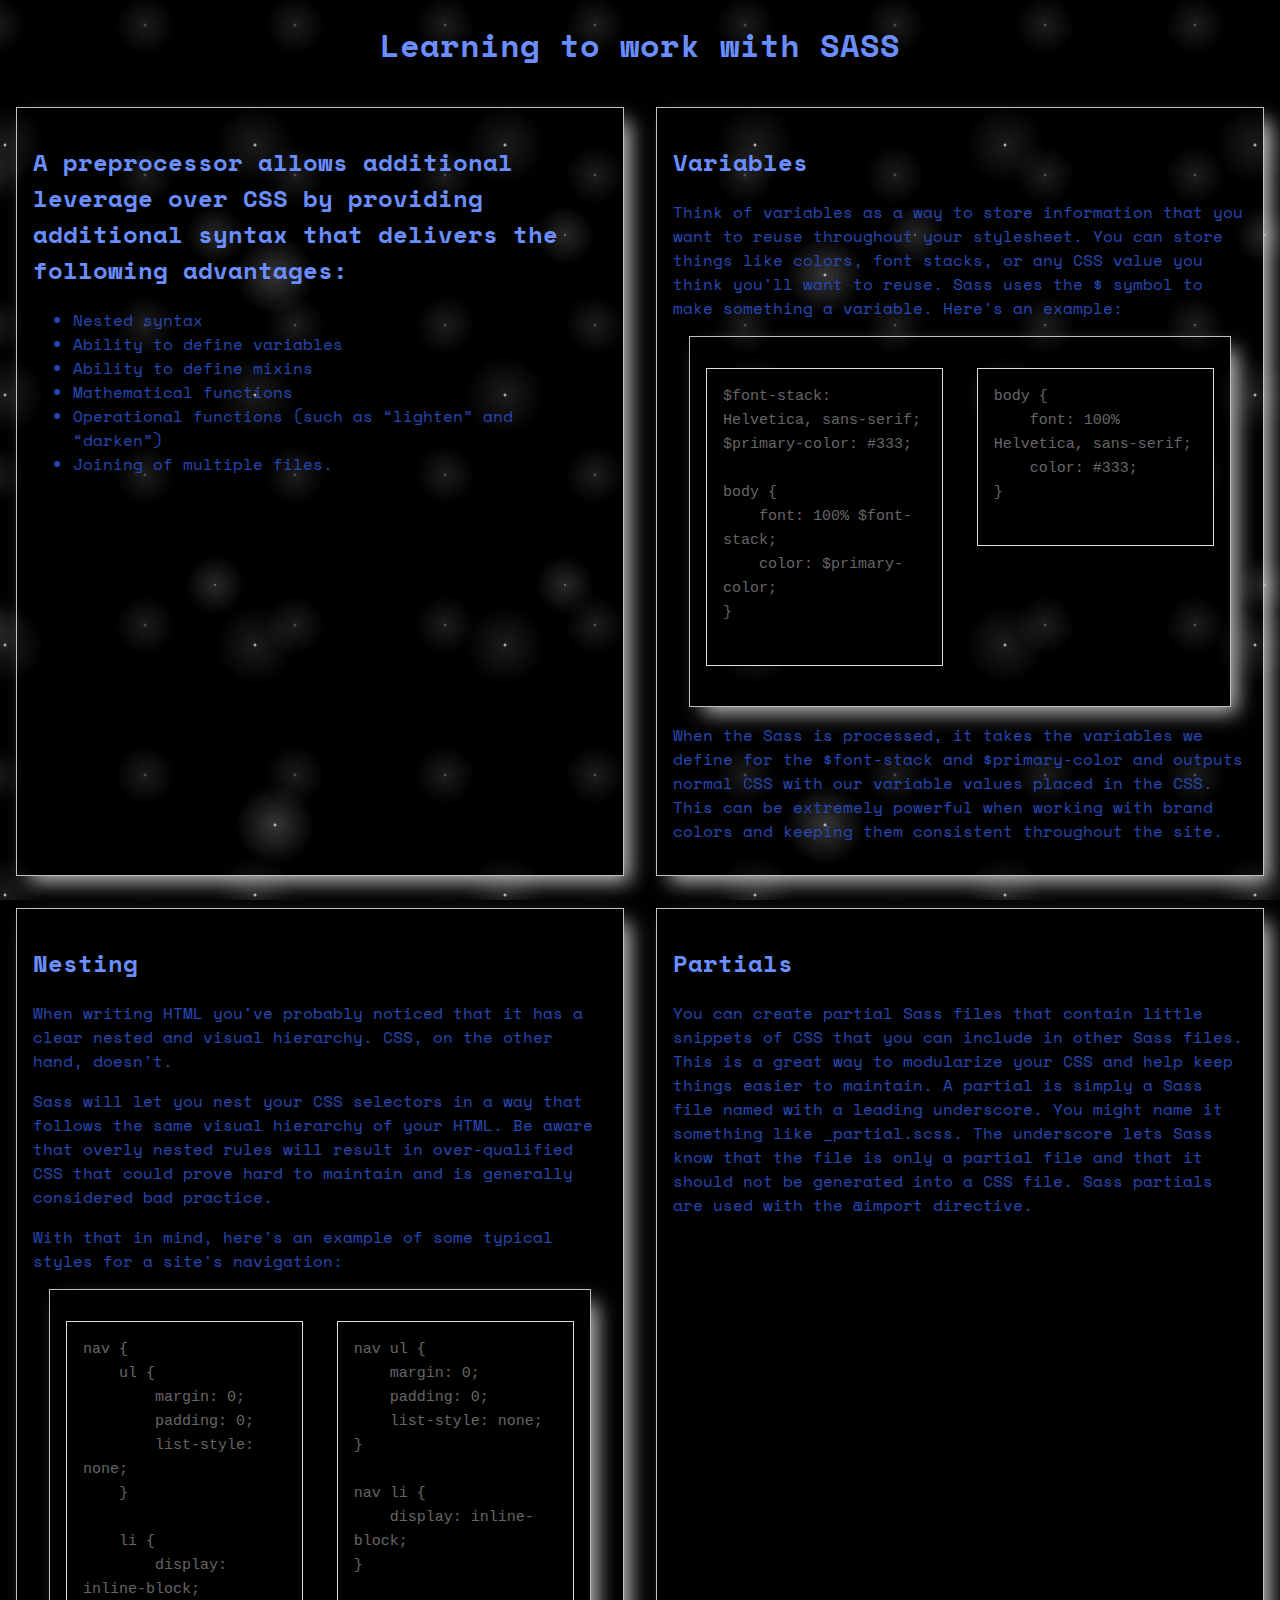
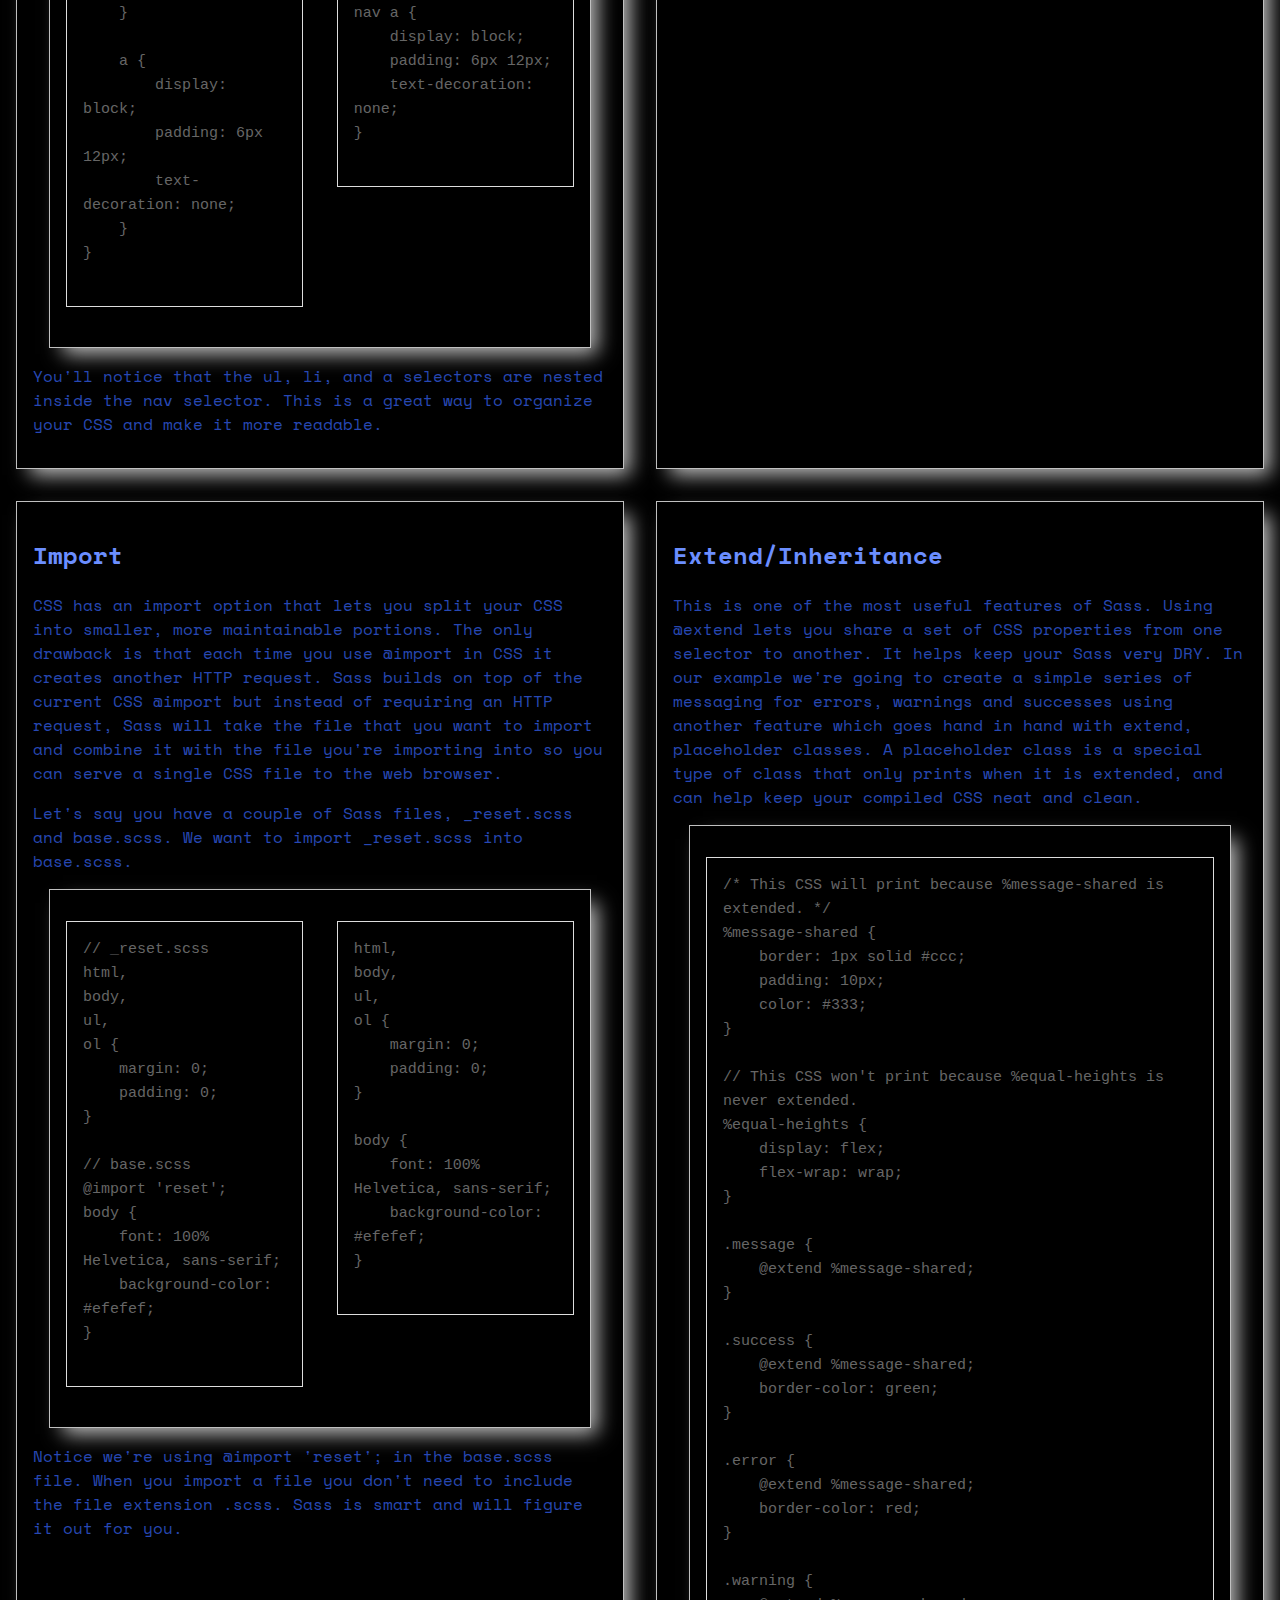
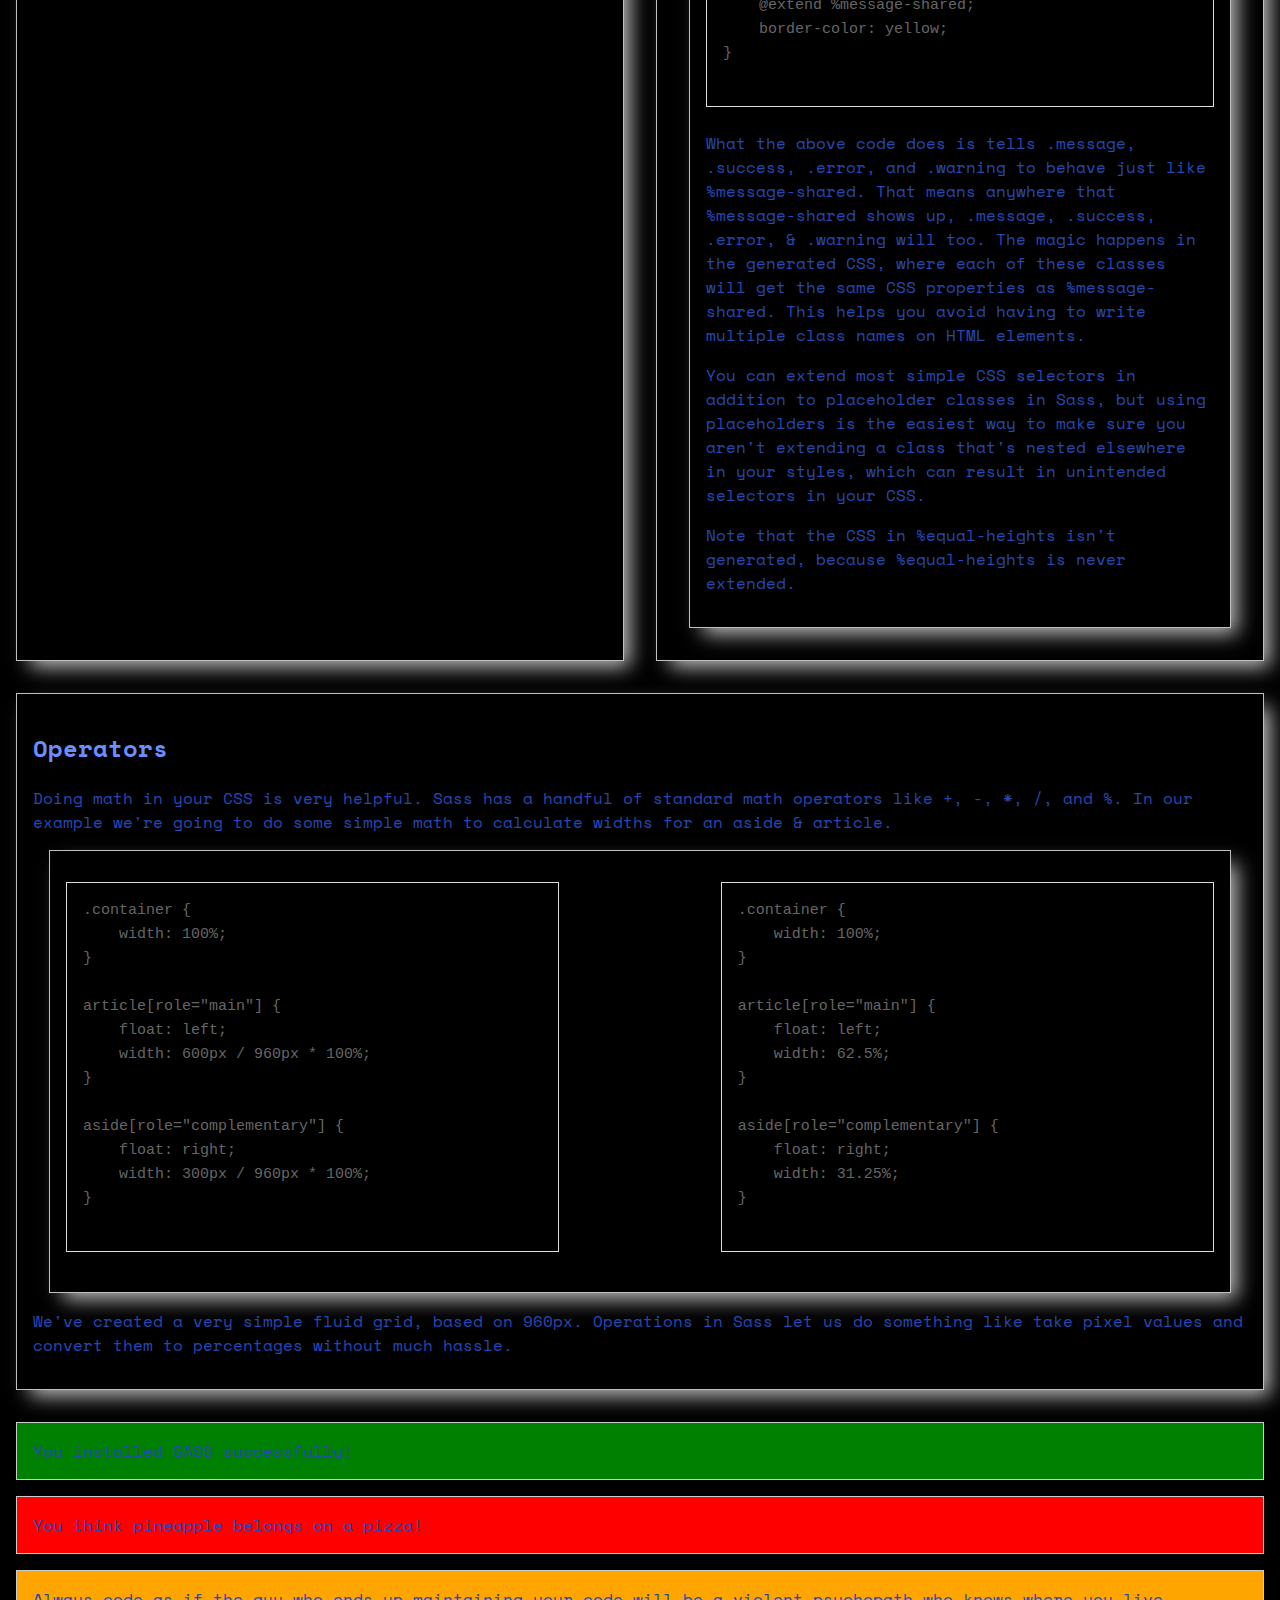
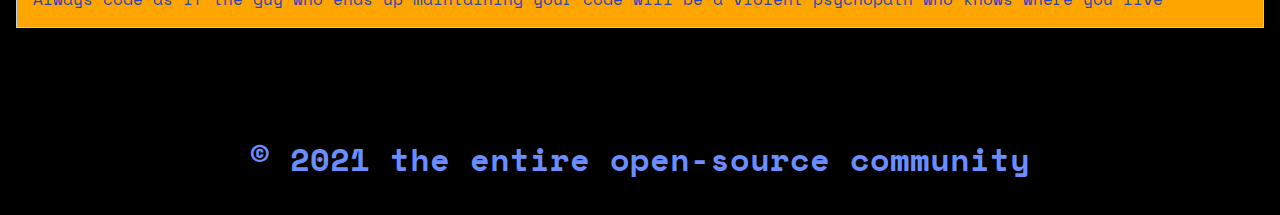
==== index.html @ 3fe2affa "Part 1" ====
<!DOCTYPE html>
<html lang="en">
  <head>
    <meta charset="UTF-8" />
    <meta
      name="viewport"
      content="width=device-width, user-scalable=no, initial-scale=1.0, maximum-scale=1.0, minimum-scale=1.0"
    />
    <meta http-equiv="X-UA-Compatible" content="ie=edge" />
    <title>Learning to work with SASS</title>

    <link
      href="https://fonts.googleapis.com/css?family=Space+Mono&display=swap"
      rel="stylesheet"
    />

    <link href="style/style.css" type="text/css" rel="stylesheet" />
  </head>
  <body>
    <header>
      <h1>Learning to work with SASS</h1>
    </header>

    <article>
      <section id="selling-points">
        <h2>
          A preprocessor allows additional leverage over CSS by providing
          additional syntax that delivers the following advantages:
        </h2>

        <ul>
          <li>Nested syntax</li>
          <li>Ability to define variables</li>
          <li>Ability to define mixins</li>
          <li>Mathematical functions</li>
          <li>Operational functions (such as “lighten” and “darken”)</li>
          <li>Joining of multiple files.</li>
        </ul>
      </section>

      <section>
        <h2>Variables</h2>
        <p>
          Think of variables as a way to store information that you want to
          reuse throughout your stylesheet. You can store things like colors,
          font stacks, or any CSS value you think you'll want to reuse. Sass
          uses the $ symbol to make something a variable. Here's an example:
        </p>

        <section>
          <pre class="before">
$font-stack: Helvetica, sans-serif;
$primary-color: #333;

body {
    font: 100% $font-stack;
    color: $primary-color;
}
          </pre>
          <pre class="after">
body {
    font: 100% Helvetica, sans-serif;
    color: #333;
}
          </pre>
        </section>

        <p>
          When the Sass is processed, it takes the variables we define for the
          $font-stack and $primary-color and outputs normal CSS with our
          variable values placed in the CSS. This can be extremely powerful when
          working with brand colors and keeping them consistent throughout the
          site.
        </p>
      </section>

      <section>
        <h2>Nesting</h2>
        <p>
          When writing HTML you've probably noticed that it has a clear nested
          and visual hierarchy. CSS, on the other hand, doesn't.
        </p>

        <p>
          Sass will let you nest your CSS selectors in a way that follows the
          same visual hierarchy of your HTML. Be aware that overly nested rules
          will result in over-qualified CSS that could prove hard to maintain
          and is generally considered bad practice.
        </p>

        <p>
          With that in mind, here's an example of some typical styles for a
          site's navigation:
        </p>

        <section>
          <pre class="before">
nav {
    ul {
        margin: 0;
        padding: 0;
        list-style: none;
    }

    li {
        display: inline-block;
    }

    a {
        display: block;
        padding: 6px 12px;
        text-decoration: none;
    }
}
          </pre>
          <pre class="after">
nav ul {
    margin: 0;
    padding: 0;
    list-style: none;
}

nav li {
    display: inline-block;
}

nav a {
    display: block;
    padding: 6px 12px;
    text-decoration: none;
}
          </pre>
        </section>

        <p>
          You'll notice that the ul, li, and a selectors are nested inside the
          nav selector. This is a great way to organize your CSS and make it
          more readable.
        </p>
      </section>
      <section>
        <h2>Partials</h2>
        <p>
          You can create partial Sass files that contain little snippets of CSS
          that you can include in other Sass files. This is a great way to
          modularize your CSS and help keep things easier to maintain. A partial
          is simply a Sass file named with a leading underscore. You might name
          it something like _partial.scss. The underscore lets Sass know that
          the file is only a partial file and that it should not be generated
          into a CSS file. Sass partials are used with the @import directive.
        </p>
      </section>
      <section>
        <h2>Import</h2>
        <p>
          CSS has an import option that lets you split your CSS into smaller,
          more maintainable portions. The only drawback is that each time you
          use @import in CSS it creates another HTTP request. Sass builds on top
          of the current CSS @import but instead of requiring an HTTP request,
          Sass will take the file that you want to import and combine it with
          the file you're importing into so you can serve a single CSS file to
          the web browser.
        </p>

        <p>
          Let's say you have a couple of Sass files, _reset.scss and base.scss.
          We want to import _reset.scss into base.scss.
        </p>

        <section>
          <pre class="before">
// _reset.scss
html,
body,
ul,
ol {
    margin: 0;
    padding: 0;
}

// base.scss
@import 'reset';
body {
    font: 100% Helvetica, sans-serif;
    background-color: #efefef;
}
          </pre>
          <pre class="after">
html,
body,
ul,
ol {
    margin: 0;
    padding: 0;
}

body {
    font: 100% Helvetica, sans-serif;
    background-color: #efefef;
}
          </pre>
        </section>

        <p>
          Notice we're using @import 'reset'; in the base.scss file. When you
          import a file you don't need to include the file extension .scss. Sass
          is smart and will figure it out for you.
        </p>
      </section>
      <section>
        <h2>Extend/Inheritance</h2>
        <p>
          This is one of the most useful features of Sass. Using @extend lets
          you share a set of CSS properties from one selector to another. It
          helps keep your Sass very DRY. In our example we're going to create a
          simple series of messaging for errors, warnings and successes using
          another feature which goes hand in hand with extend, placeholder
          classes. A placeholder class is a special type of class that only
          prints when it is extended, and can help keep your compiled CSS neat
          and clean.
        </p>
        <section>
          <pre>
/* This CSS will print because %message-shared is extended. */
%message-shared {
    border: 1px solid #ccc;
    padding: 10px;
    color: #333;
}

// This CSS won't print because %equal-heights is never extended.
%equal-heights {
    display: flex;
    flex-wrap: wrap;
}

.message {
    @extend %message-shared;
}

.success {
    @extend %message-shared;
    border-color: green;
}

.error {
    @extend %message-shared;
    border-color: red;
}

.warning {
    @extend %message-shared;
    border-color: yellow;
}
          </pre>

          <p>
            What the above code does is tells .message, .success, .error, and
            .warning to behave just like %message-shared. That means anywhere
            that %message-shared shows up, .message, .success, .error, &
            .warning will too. The magic happens in the generated CSS, where
            each of these classes will get the same CSS properties as
            %message-shared. This helps you avoid having to write multiple class
            names on HTML elements.
          </p>

          <p>
            You can extend most simple CSS selectors in addition to placeholder
            classes in Sass, but using placeholders is the easiest way to make
            sure you aren't extending a class that's nested elsewhere in your
            styles, which can result in unintended selectors in your CSS.
          </p>
          <p>
            Note that the CSS in %equal-heights isn't generated, because
            %equal-heights is never extended.
          </p>
        </section>
      </section>
      <section>
        <h2>Operators</h2>
        <p>
          Doing math in your CSS is very helpful. Sass has a handful of standard
          math operators like +, -, *, /, and %. In our example we're going to
          do some simple math to calculate widths for an aside & article.
        </p>

        <section>
          <pre class="before">
.container {
    width: 100%;
}

article[role="main"] {
    float: left;
    width: 600px / 960px * 100%;
}

aside[role="complementary"] {
    float: right;
    width: 300px / 960px * 100%;
}
          </pre>
          <pre class="after">
.container {
    width: 100%;
}

article[role="main"] {
    float: left;
    width: 62.5%;
}

aside[role="complementary"] {
    float: right;
    width: 31.25%;
}
          </pre>
        </section>

        <p>
          We've created a very simple fluid grid, based on 960px. Operations in
          Sass let us do something like take pixel values and convert them to
          percentages without much hassle.
        </p>
      </section>
    </article>

    <p class="success">
      You installed SASS successfully!
    </p>
    <p class="error">
      You think pineapple belongs on a pizza!
    </p>
    <p class="warning">
      Always code as if the guy who ends up maintaining your code will be a
      violent psychopath who knows where you live
    </p>

    <footer>
      <h6>&copy; 2021 the entire open-source community</h6>
    </footer>
  </body>
</html>
---- style/style.css ----
body {
  font: 100% "Space Mono", monospace;
  color: #2748b3;
  background-color: #000;
  margin: 0px;
  padding: 0px;
  background-image: radial-gradient(#fff, rgba(255, 255, 255, 0.2) 2px, transparent 40px), radial-gradient(#fff, rgba(255, 255, 255, 0.15) 1px, transparent 30px), radial-gradient(#fff, rgba(255, 255, 255, 0.1) 2px, transparent 40px), radial-gradient(rgba(255, 255, 255, 0.4), rgba(255, 255, 255, 0.1) 2px, transparent 30px);
  background-size: 550px 550px, 350px 350px, 250px 250px, 150px 150px;
  background-position: 0 0, 40px 60px, 130px 270px, 70px 100px;
  background-attachment: fixed;
}

body article {
  display: -webkit-box;
  display: -ms-flexbox;
  display: flex;
  -ms-flex-wrap: wrap;
      flex-wrap: wrap;
}

body article section {
  -webkit-box-flex: 1;
      -ms-flex-positive: 1;
          flex-grow: 1;
  -ms-flex-preferred-size: 45%;
      flex-basis: 45%;
  border: 1px silver solid;
  -webkit-box-shadow: 10px 10px 19px -4px rgba(255, 255, 255, 0.75);
  box-shadow: 10px 10px 19px -4px rgba(255, 255, 255, 0.75);
  padding: 16px;
  margin: 16px;
  clear: both;
  overflow: auto;
  -webkit-box-sizing: border-box;
          box-sizing: border-box;
}

body article section #selling-points {
  -webkit-box-flex: 2;
      -ms-flex-positive: 2;
          flex-grow: 2;
  -ms-flex-preferred-size: 100%;
      flex-basis: 100%;
}

body article pre {
  background: #000;
  border: 1px solid #ddd;
  color: #666;
  font-family: monospace;
  font-size: 15px;
  line-height: 1.6;
  margin-bottom: 1.6em;
  max-width: 100%;
  overflow: auto;
  padding: 16px;
  display: block;
  white-space: pre-wrap;
}

body article pre.before {
  float: left;
  width: 40%;
}

body article pre.after {
  float: right;
  width: 40%;
}

body h1,
body h2,
body h6 {
  color: #6b8eff;
}

body h1 {
  text-align: center;
}

body h6 {
  text-align: center;
  font-size: 2em;
  padding: 32px;
  margin-bottom: 0px;
}

body .message, body .success, body .error, body .warning {
  border: 1px solid #ccc;
  padding: 16px;
  margin: 16px;
  color: #2748b3;
}

body .message {
  background-color: #000;
}

body .success {
  background-color: green;
}

body .error {
  background-color: red;
}

body .warning {
  background-color: orange;
}
/*# sourceMappingURL=style.css.map */
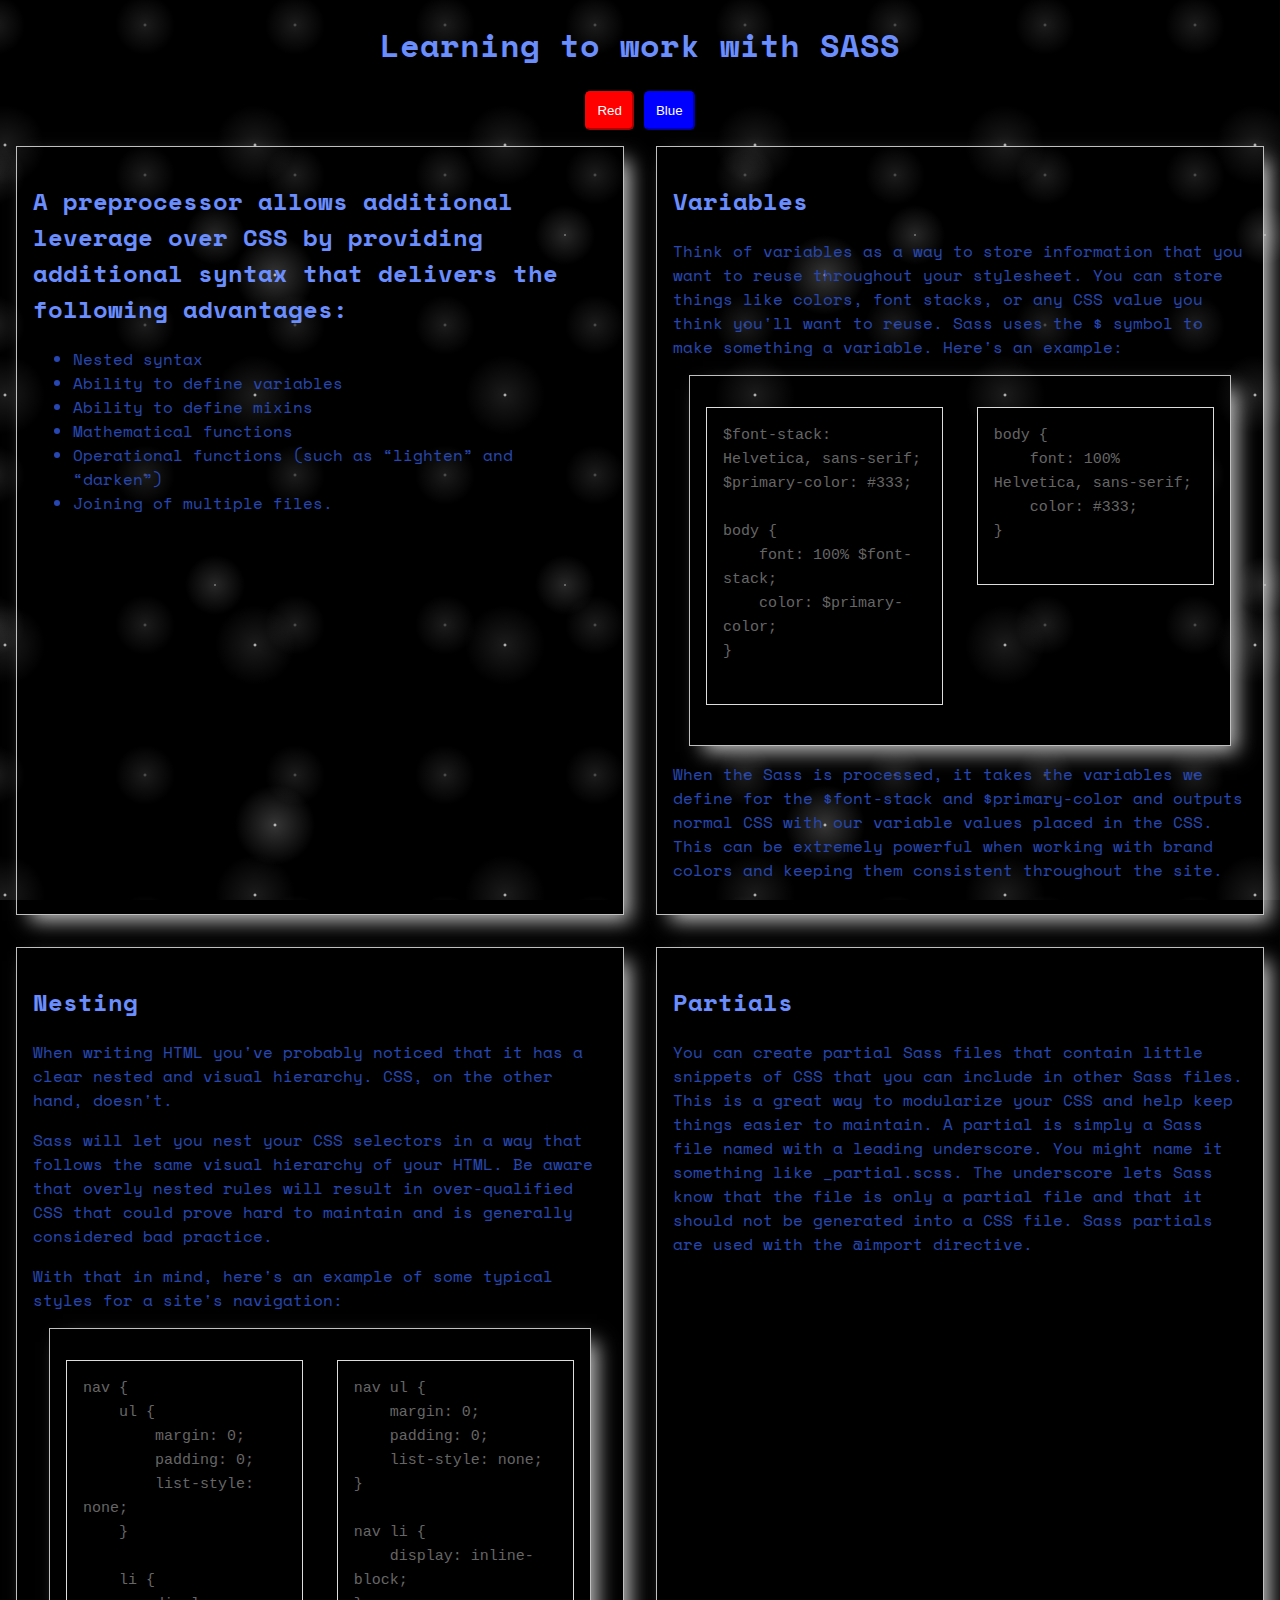
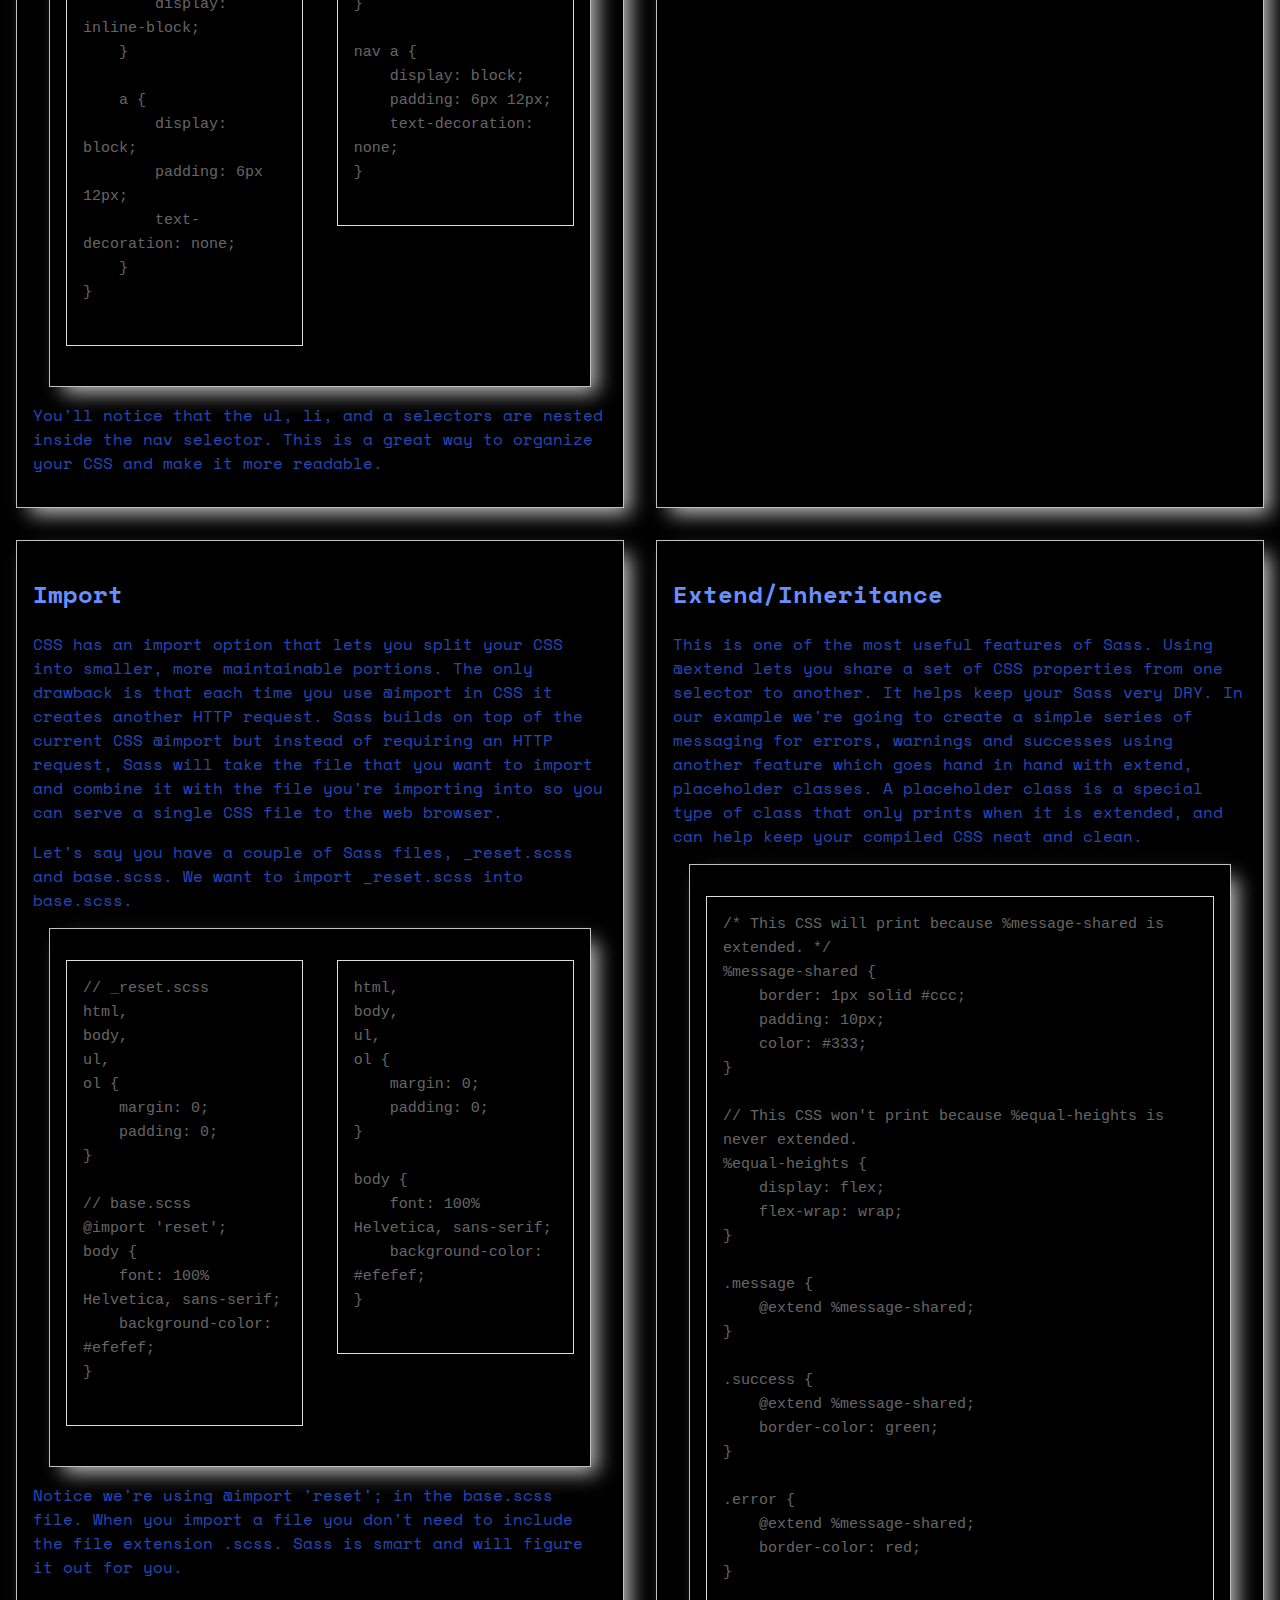
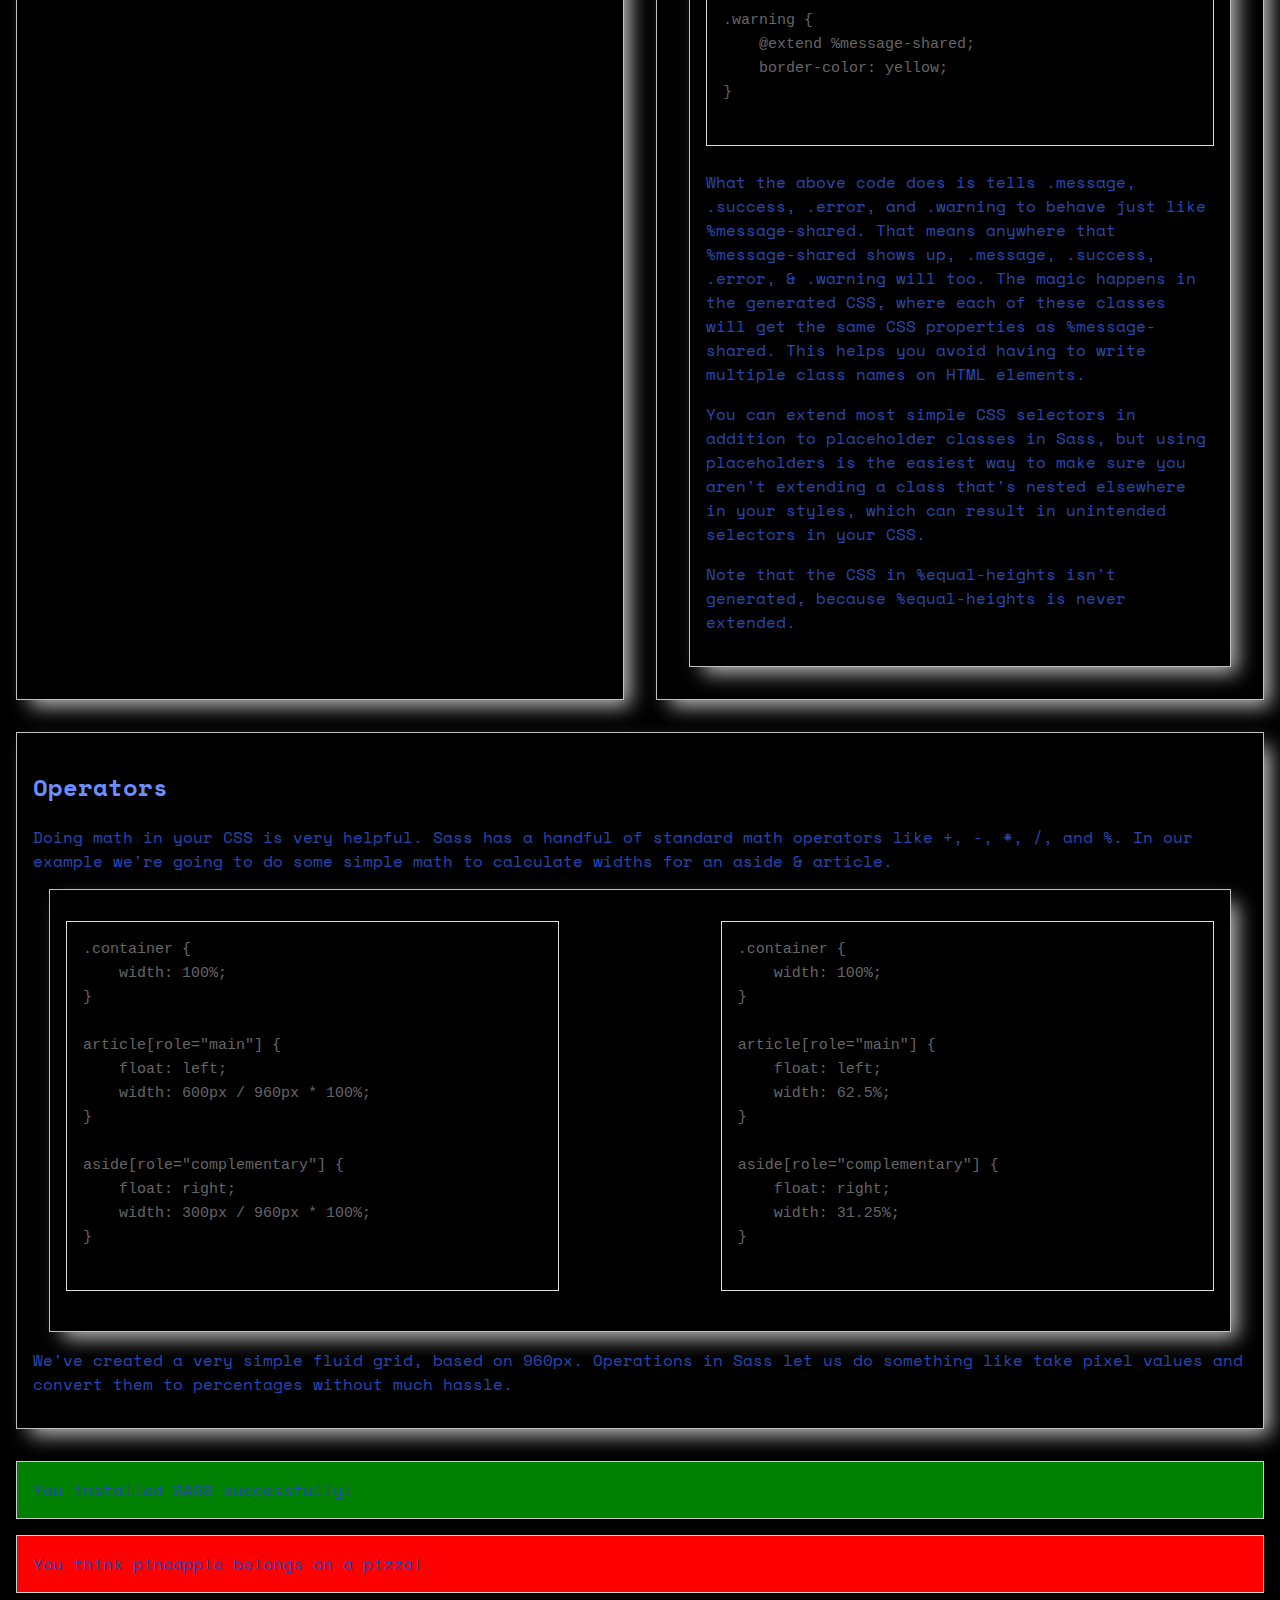
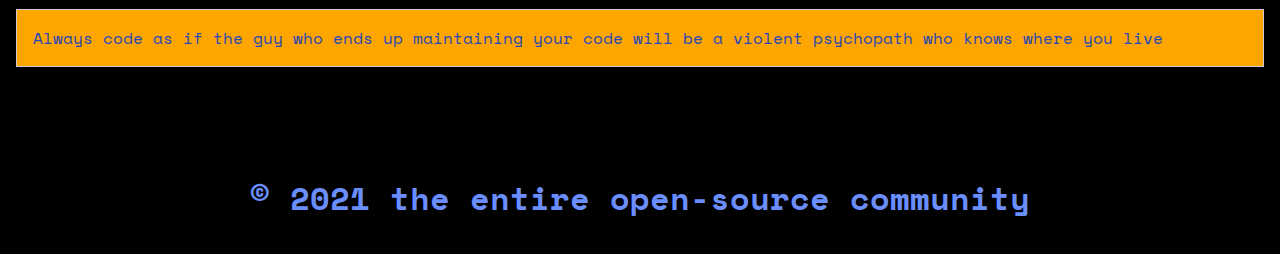
==== commit c2182892: "Red/blue buttons with jQuery functions added" ====
--- a/index.html
+++ b/index.html
@@ -15,11 +15,20 @@
     />
 
     <link href="style/style.css" type="text/css" rel="stylesheet" />
+
+    <script src="https://code.jquery.com/jquery-3.5.0.js"></script>
+
   </head>
+
   <body>
     <header>
       <h1>Learning to work with SASS</h1>
     </header>
+
+    <div id="buttons">
+        <button id="red-button" class="button" href="#">Red</button>
+        <button id="blue-button" class="button" href="#">Blue</button>
+    </div> 
 
     <article>
       <section id="selling-points">
@@ -340,4 +349,16 @@
       <h6>&copy; 2021 the entire open-source community</h6>
     </footer>
   </body>
+
+  <script>
+    $("#red-button").click(function(){
+        $("body").css("background-color","antiquewhite");
+        $("body").css("color","red");
+    })
+    $("#blue-button").click(function(){
+        $("body").css("background-color","#000");
+        $("body").css("color","#2748b3");
+    })
+  </script>
+
 </html>--- a/style/style.css
+++ b/style/style.css
@@ -8,6 +8,41 @@
   background-size: 550px 550px, 350px 350px, 250px 250px, 150px 150px;
   background-position: 0 0, 40px 60px, 130px 270px, 70px 100px;
   background-attachment: fixed;
+}
+
+body #buttons {
+  text-align: center;
+}
+
+body .button {
+  padding: 10px;
+  text-decoration: none;
+  display: inline-block;
+  border-radius: 5px;
+}
+
+body #red-button, body #red-button:visited {
+  background-color: red;
+  border-color: red;
+  color: white;
+}
+
+body #red-button:hover {
+  background-color: white;
+  border-color: white;
+  color: red;
+}
+
+body #blue-button, body #blue-button:visited {
+  background-color: blue;
+  border-color: blue;
+  color: white;
+}
+
+body #blue-button:hover {
+  background-color: white;
+  border-color: white;
+  color: blue;
 }
 
 body article {
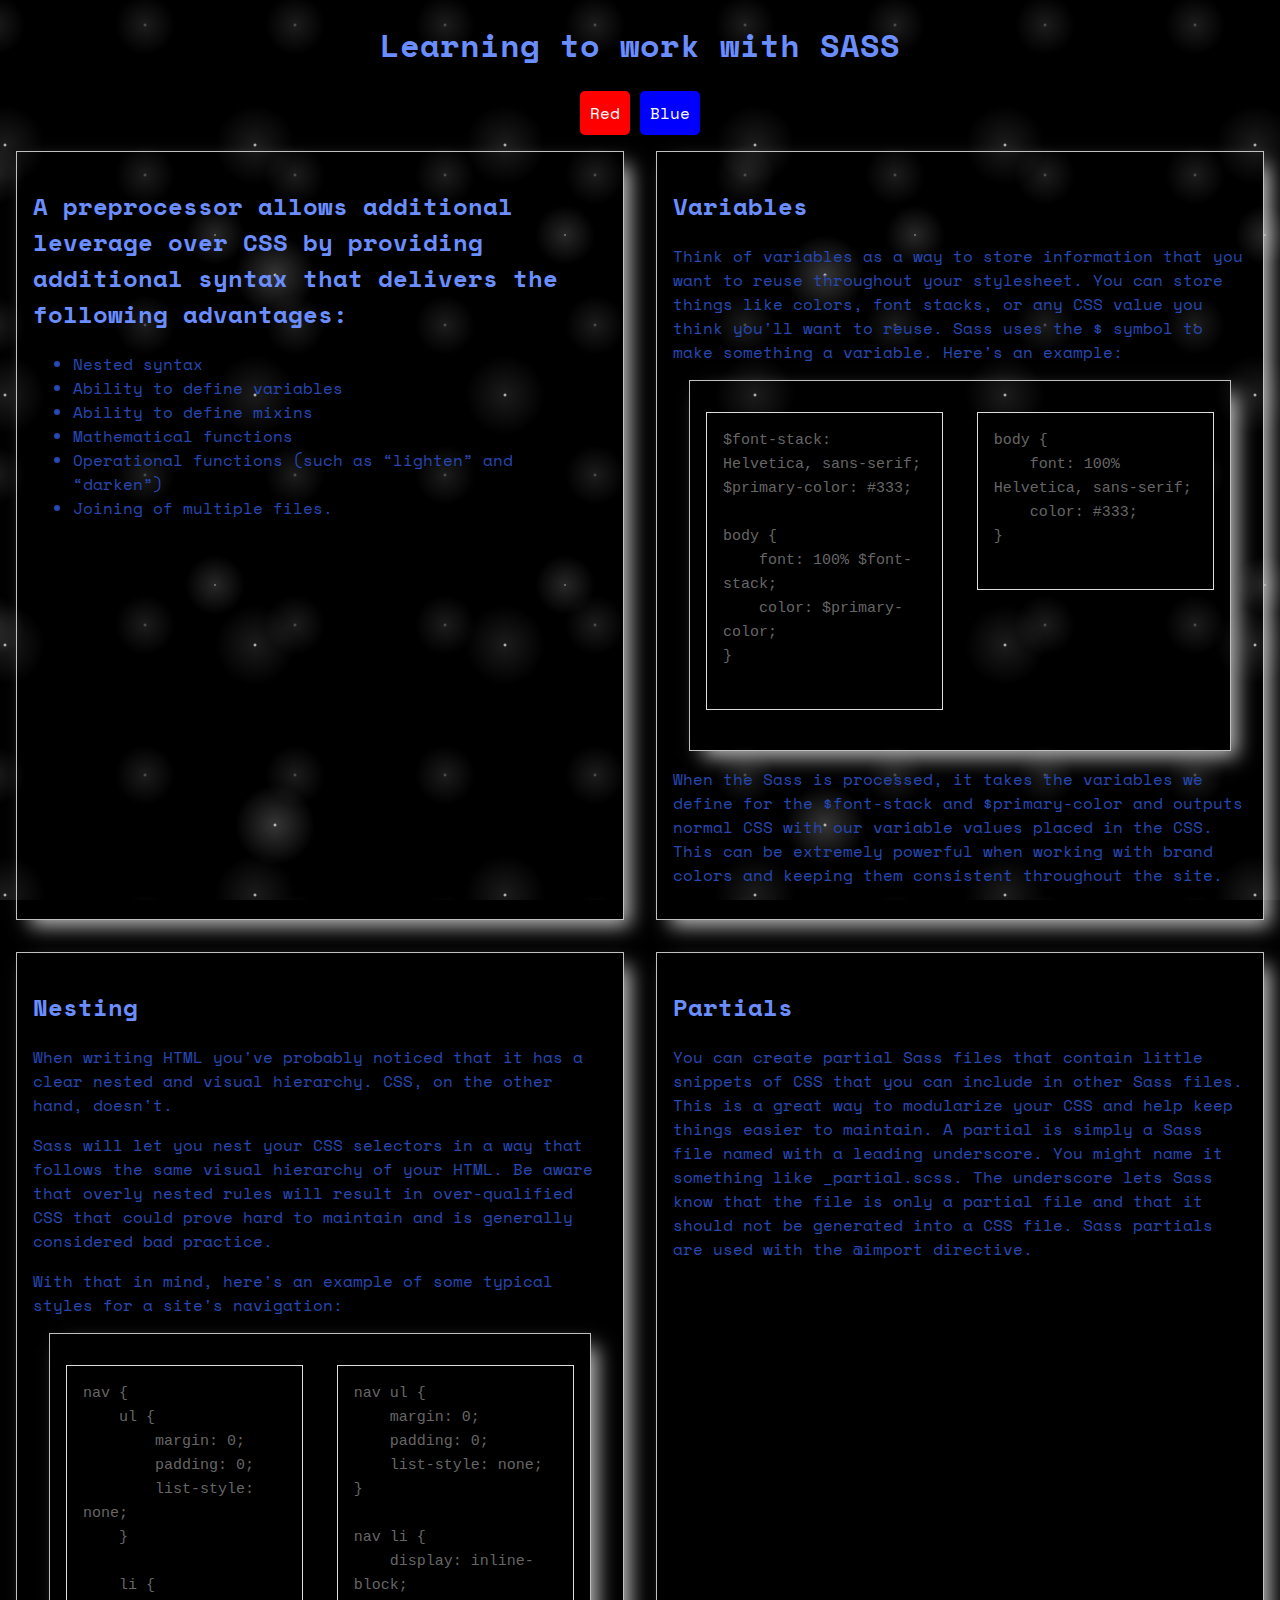
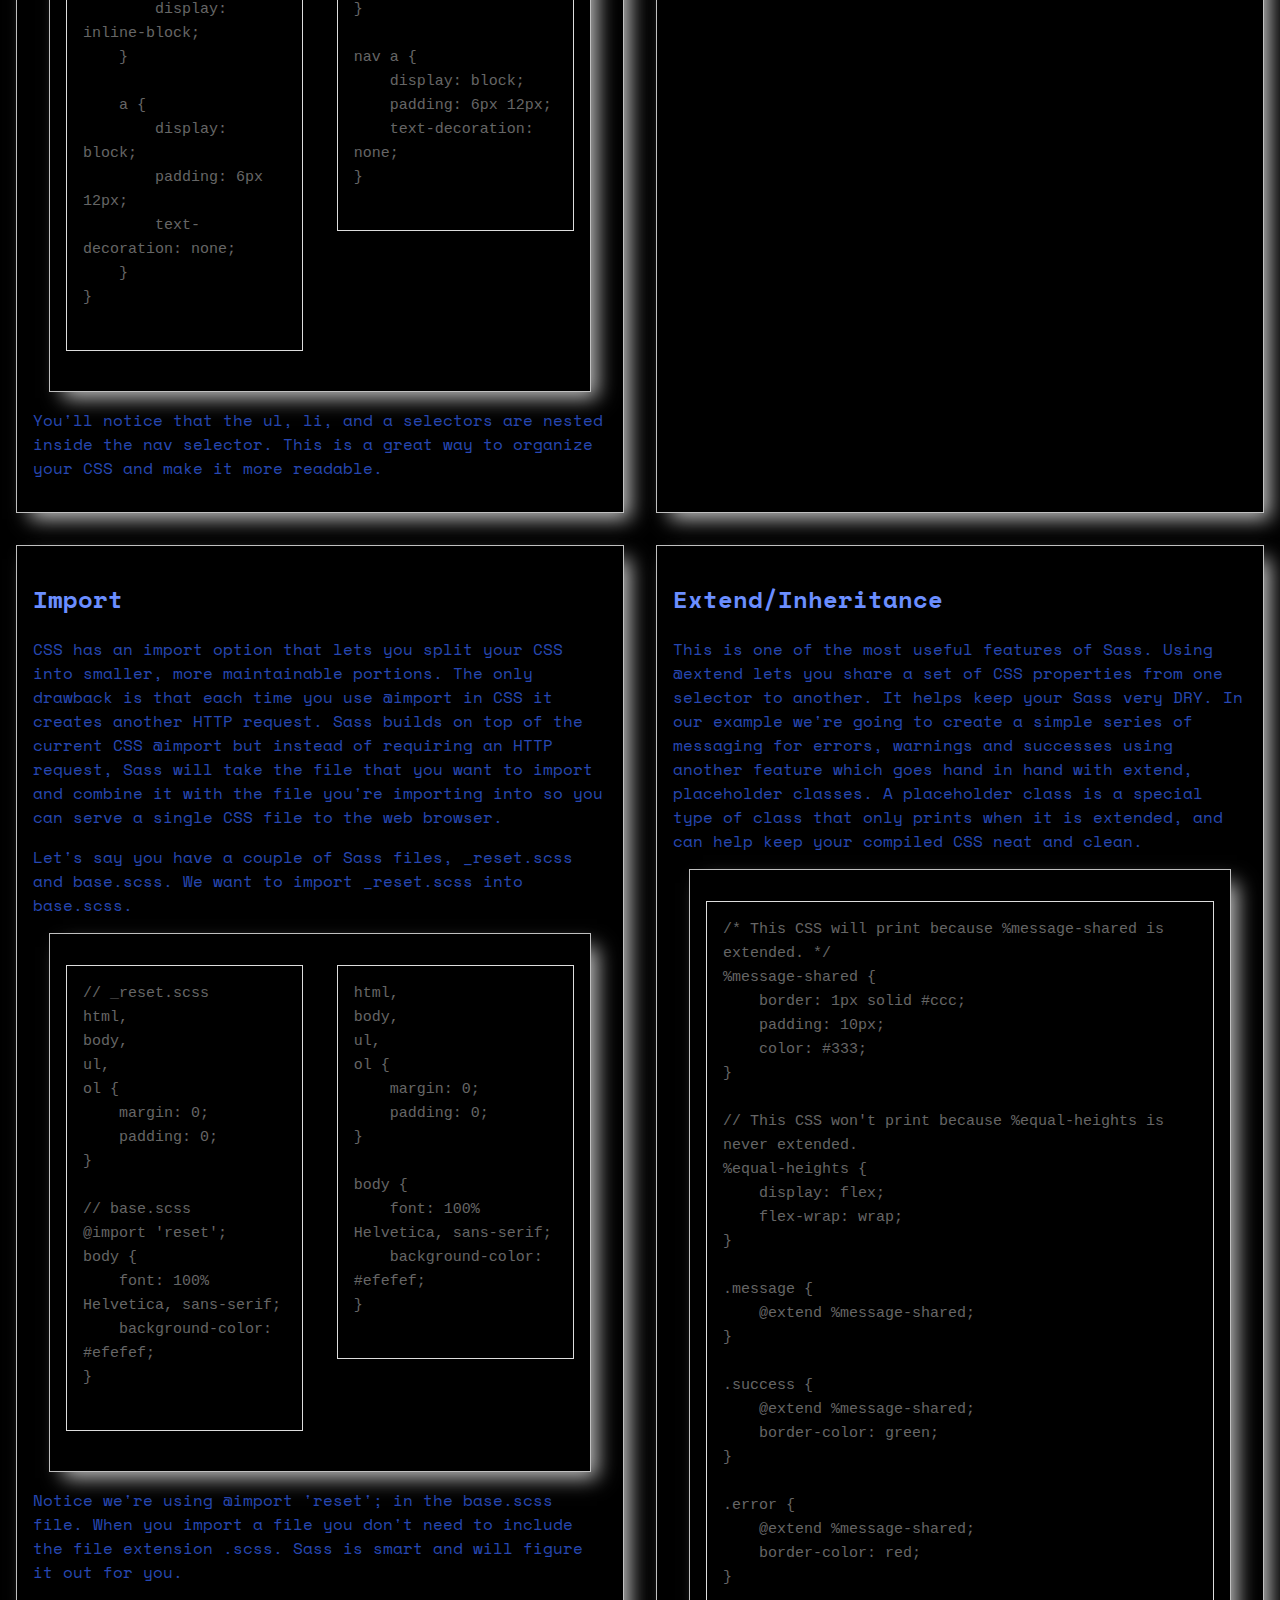
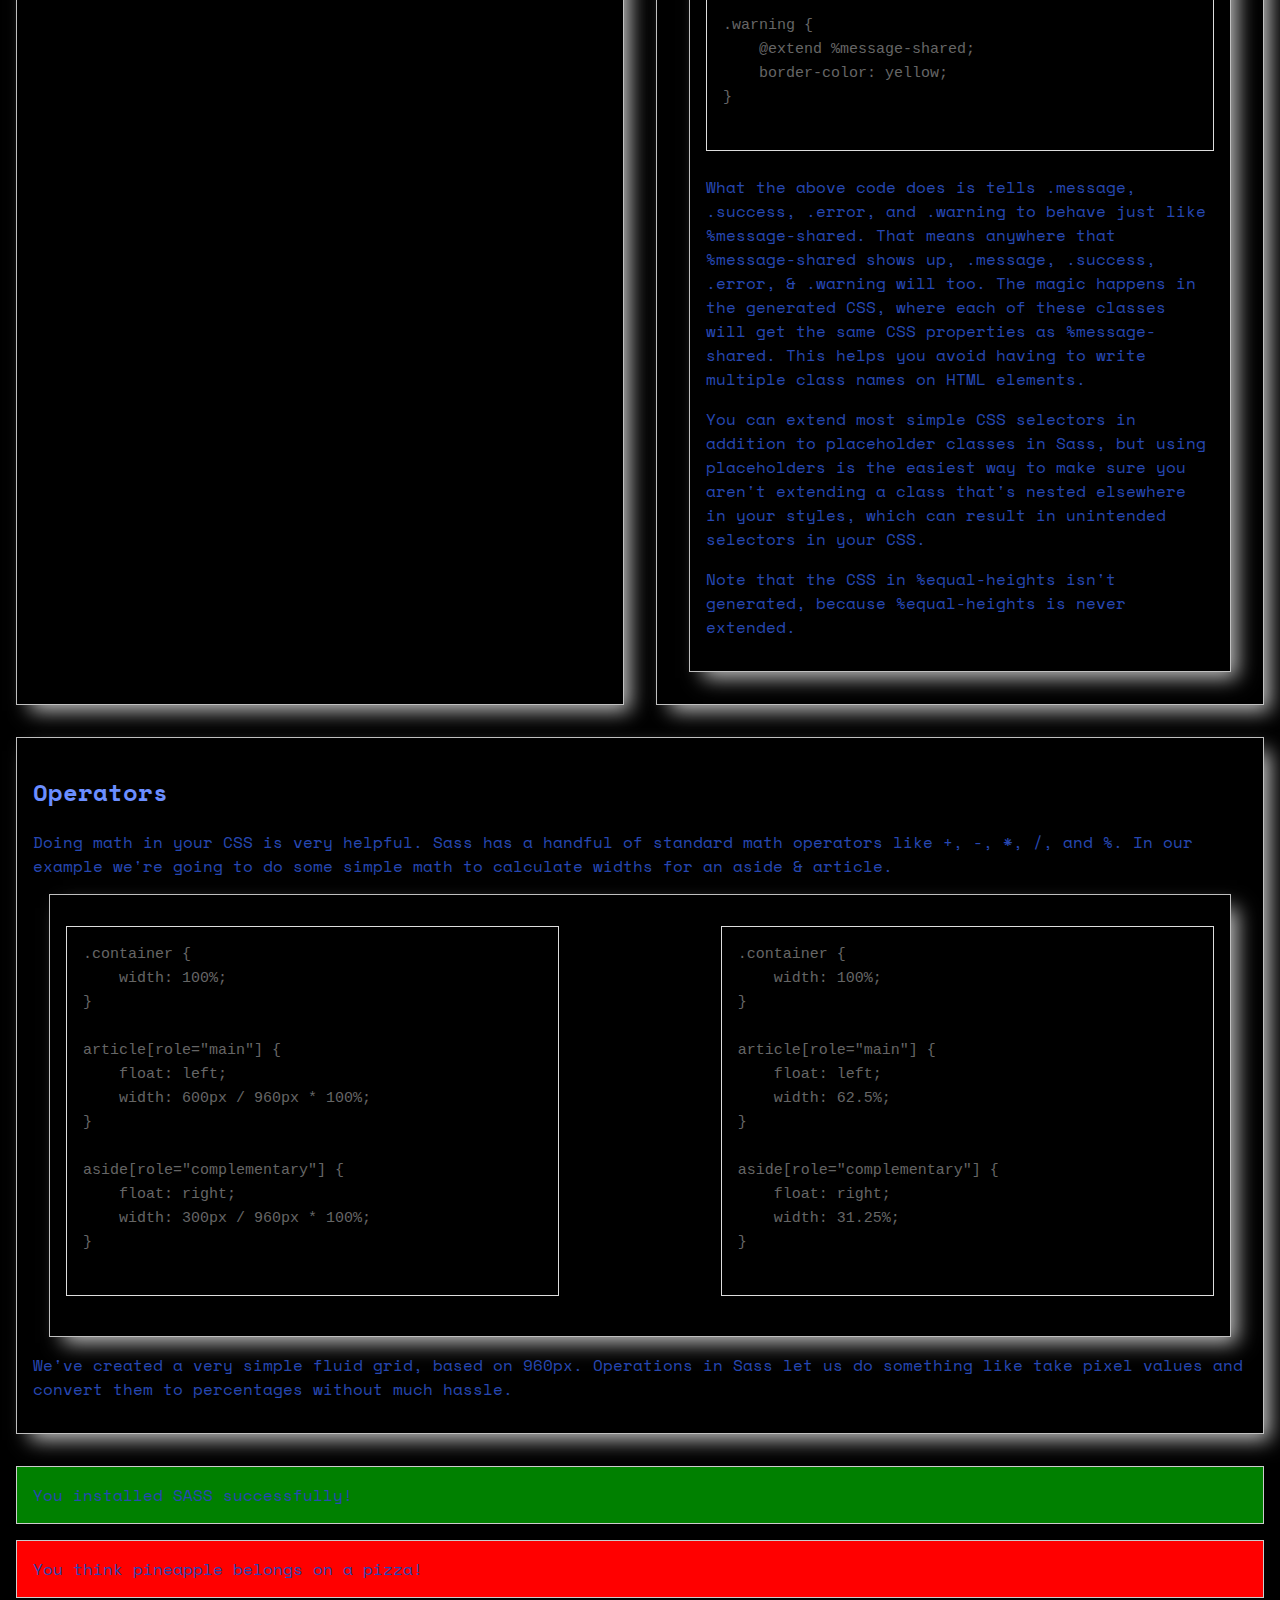
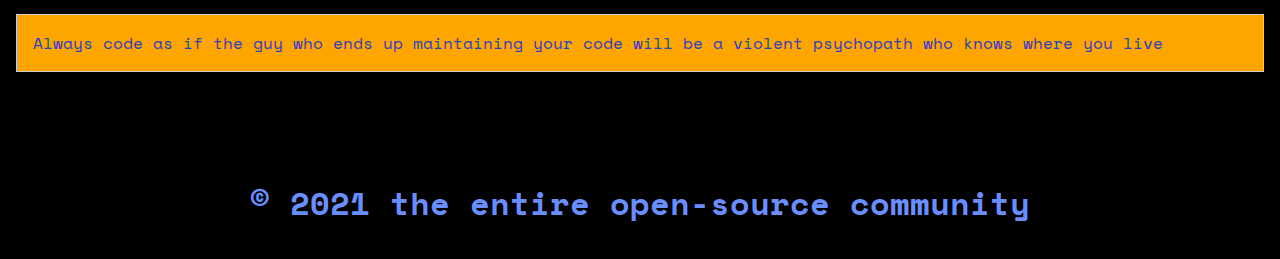
==== commit 34b2c6e1: "Minified stylesheets" ====
--- a/index.html
+++ b/index.html
@@ -14,9 +14,9 @@
       rel="stylesheet"
     />
 
-    <link href="style/style.css" type="text/css" rel="stylesheet" />
-
-    <script src="https://code.jquery.com/jquery-3.5.0.js"></script>
+    <link href="style/style.min.css" type="text/css" rel="stylesheet" />
+
+    <!--<script src="https://code.jquery.com/jquery-3.5.0.js"></script>-->
 
   </head>
 
@@ -26,8 +26,10 @@
     </header>
 
     <div id="buttons">
-        <button id="red-button" class="button" href="#">Red</button>
-        <button id="blue-button" class="button" href="#">Blue</button>
+        <!-- <button id="red-button" class="button" href="index.html">Red</button> -->
+        <a id="red-button" class="button" href="red.html">Red</a>
+        <!-- <button id="blue-button" class="button" href="index.html">Blue</button> -->
+        <a id="blue-button" class="button" href="blue.html">Blue</a>
     </div> 
 
     <article>
@@ -350,6 +352,7 @@
     </footer>
   </body>
 
+<!-- jQuery code to change color style when clicking buttons
   <script>
     $("#red-button").click(function(){
         $("body").css("background-color","antiquewhite");
@@ -359,6 +362,6 @@
         $("body").css("background-color","#000");
         $("body").css("color","#2748b3");
     })
-  </script>
+  </script> --> 
 
 </html>--- a/style/style.min.css
+++ b/style/style.min.css
@@ -0,0 +1 @@
+body{font:100% "Space Mono",monospace;color:#2748b3;background-color:#000;margin:0px;padding:0px;background-image:radial-gradient(#fff, rgba(255, 255, 255, 0.2) 2px, transparent 40px),radial-gradient(#fff, rgba(255, 255, 255, 0.15) 1px, transparent 30px),radial-gradient(#fff, rgba(255, 255, 255, 0.1) 2px, transparent 40px),radial-gradient(rgba(255, 255, 255, 0.4), rgba(255, 255, 255, 0.1) 2px, transparent 30px);background-size:550px 550px,350px 350px,250px 250px,150px 150px;background-position:0 0,40px 60px,130px 270px,70px 100px;background-attachment:fixed}body #buttons{text-align:center}body .button{padding:10px;text-decoration:none;display:inline-block;border-radius:5px}body #red-button:link,body #red-button:visited{background-color:red;border-color:red;color:#fff}body #red-button:hover{background-color:#fff;border-color:#fff;color:red}body #blue-button:link,body #blue-button:visited{background-color:blue;border-color:blue;color:#fff}body #blue-button:hover{background-color:#fff;border-color:#fff;color:blue}body article{display:flex;flex-wrap:wrap}body article section{flex-grow:1;flex-basis:45%;border:1px silver solid;-webkit-box-shadow:10px 10px 19px -4px rgba(255,255,255,.75);-moz-box-shadow:10px 10px 19px -4px rgba(255,255,255,.75);box-shadow:10px 10px 19px -4px rgba(255,255,255,.75);padding:16px;margin:16px;clear:both;overflow:auto;box-sizing:border-box}body article section #selling-points{flex-grow:2;flex-basis:100%}body article pre{background:#000;border:1px solid #ddd;color:#666;font-family:monospace;font-size:15px;line-height:1.6;margin-bottom:1.6em;max-width:100%;overflow:auto;padding:16px;display:block;white-space:pre-wrap}body article pre.before{float:left;width:40%}body article pre.after{float:right;width:40%}body h1,body h2,body h6{color:#6b8eff}body h1{text-align:center}body h6{text-align:center;font-size:2em;padding:32px;margin-bottom:0px}body .warning,body .error,body .success,body .message{border:1px solid #ccc;padding:16px;margin:16px;color:#2748b3}body .message{background-color:#000}body .success{background-color:green}body .error{background-color:red}body .warning{background-color:orange}/*# sourceMappingURL=style.min.css.map */
